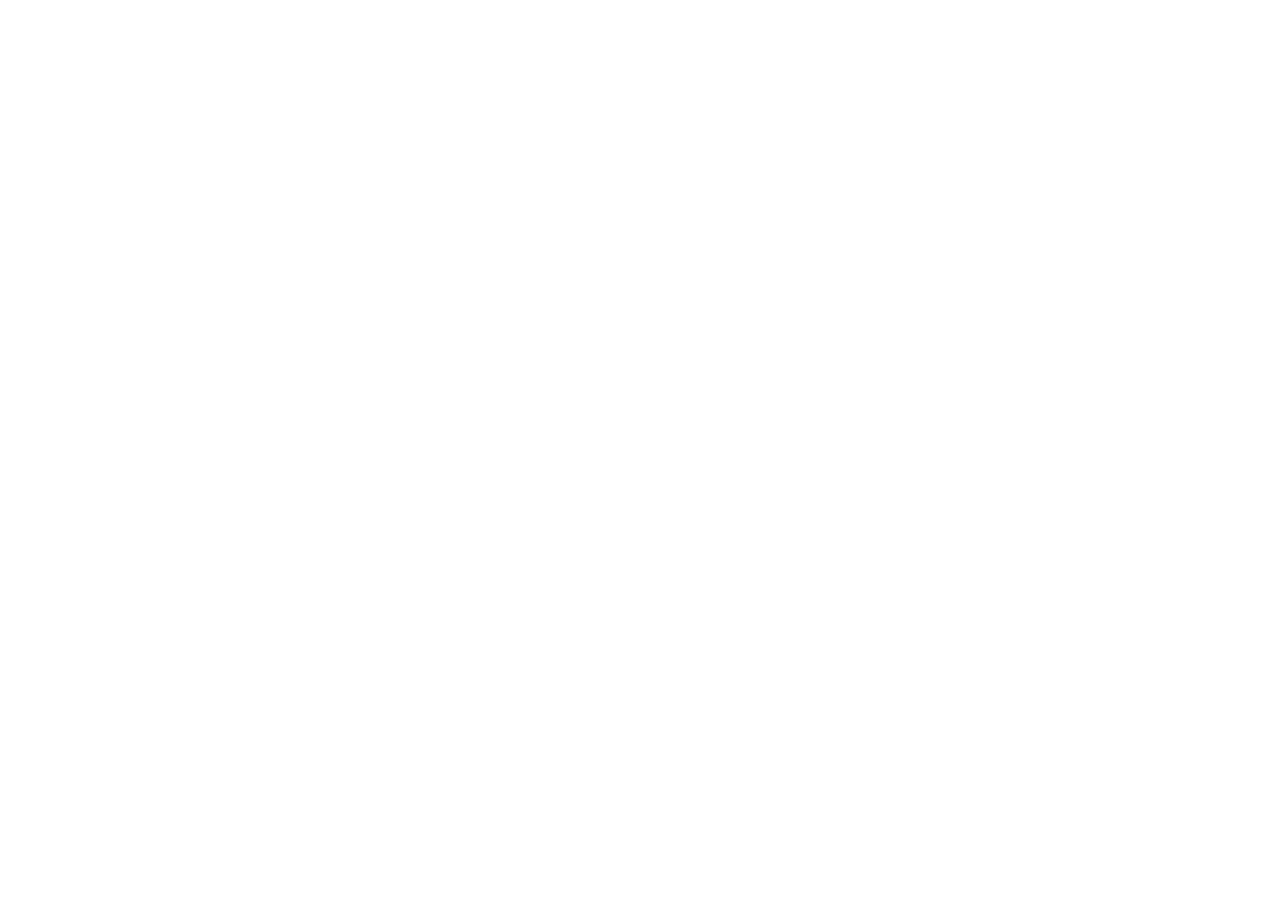
==== contact.html @ fef31cea "initial site files" ====
<!DOCTYPE html>
<html lang="en">
  <head>
    <meta charset="UTF-8" />
    <meta name="viewport" content="width=device-width, initial-scale=1.0" />
    <meta http-equiv="X-UA-Compatible" content="ie=edge" />
    <meta name="viewport" content="width=device-width, initial-scale=1.0" />
    <title>Contact</title>
  </head>
  <body></body>
</html>
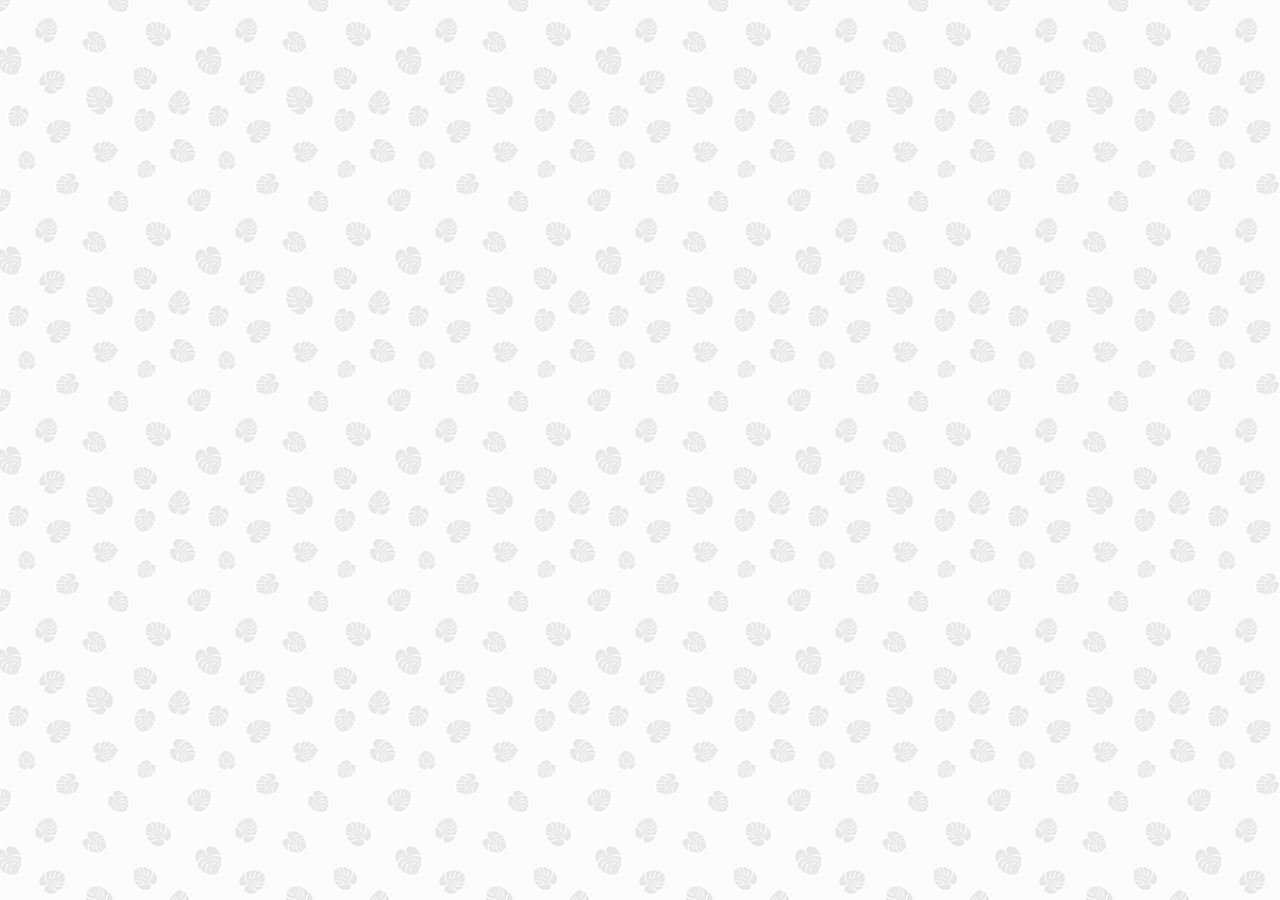
==== commit 4435645a: "index and portfolio done, now doing contact form" ====
--- a/contact.html
+++ b/contact.html
@@ -4,7 +4,13 @@
     <meta charset="UTF-8" />
     <meta name="viewport" content="width=device-width, initial-scale=1.0" />
     <meta http-equiv="X-UA-Compatible" content="ie=edge" />
-    <meta name="viewport" content="width=device-width, initial-scale=1.0" />
+    <link
+      rel="stylesheet"
+      href="https://stackpath.bootstrapcdn.com/bootstrap/4.3.1/css/bootstrap.min.css"
+      integrity="sha384-ggOyR0iXCbMQv3Xipma34MD+dH/1fQ784/j6cY/iJTQUOhcWr7x9JvoRxT2MZw1T"
+      crossorigin="anonymous"
+    />
+    <link rel="stylesheet" type="text/css" href="style.css" />
     <title>Contact</title>
   </head>
   <body></body>
--- a/style.css
+++ b/style.css
@@ -0,0 +1,75 @@
+html {
+  margin: 0;
+  padding: 0;
+  height: 100%;
+}
+
+body {
+  margin: 0;
+  padding: 0;
+  background: url("/background.jpg");
+  min-height: 100%;
+  min-height: 100vh;
+}
+
+#header {
+  width: 100%;
+  background: white;
+}
+
+.jumbotron {
+  background: white;
+  border: gray 1px solid;
+}
+
+#header h5 {
+  background: #4aaaa5;
+  padding: 10px;
+  margin: 0;
+  height: 50;
+}
+.navbar-name {
+  color: white;
+  padding: 15px;
+  background: #4aaaa5;
+}
+
+.nav {
+  color: white;
+}
+
+.container-fluid {
+  background: gray;
+  margin-bottom: 0;
+  padding: 20px;
+  border-top: 8px solid #4aaaa5;
+}
+
+footer {
+  bottom: 0;
+  padding: 0;
+  position: relative;
+  width: 100%;
+}
+
+header::after {
+  content: "";
+  display: table;
+  clear: both;
+}
+
+.images {
+  border: solid 2px gray;
+  height: auto;
+  width: 300px;
+  padding: 0;
+  margin: 30px;
+  position: relative;
+}
+
+.desc {
+  background: #4aaaa5;
+  position: absolute;
+  height: auto;
+  bottom: 15px;
+}
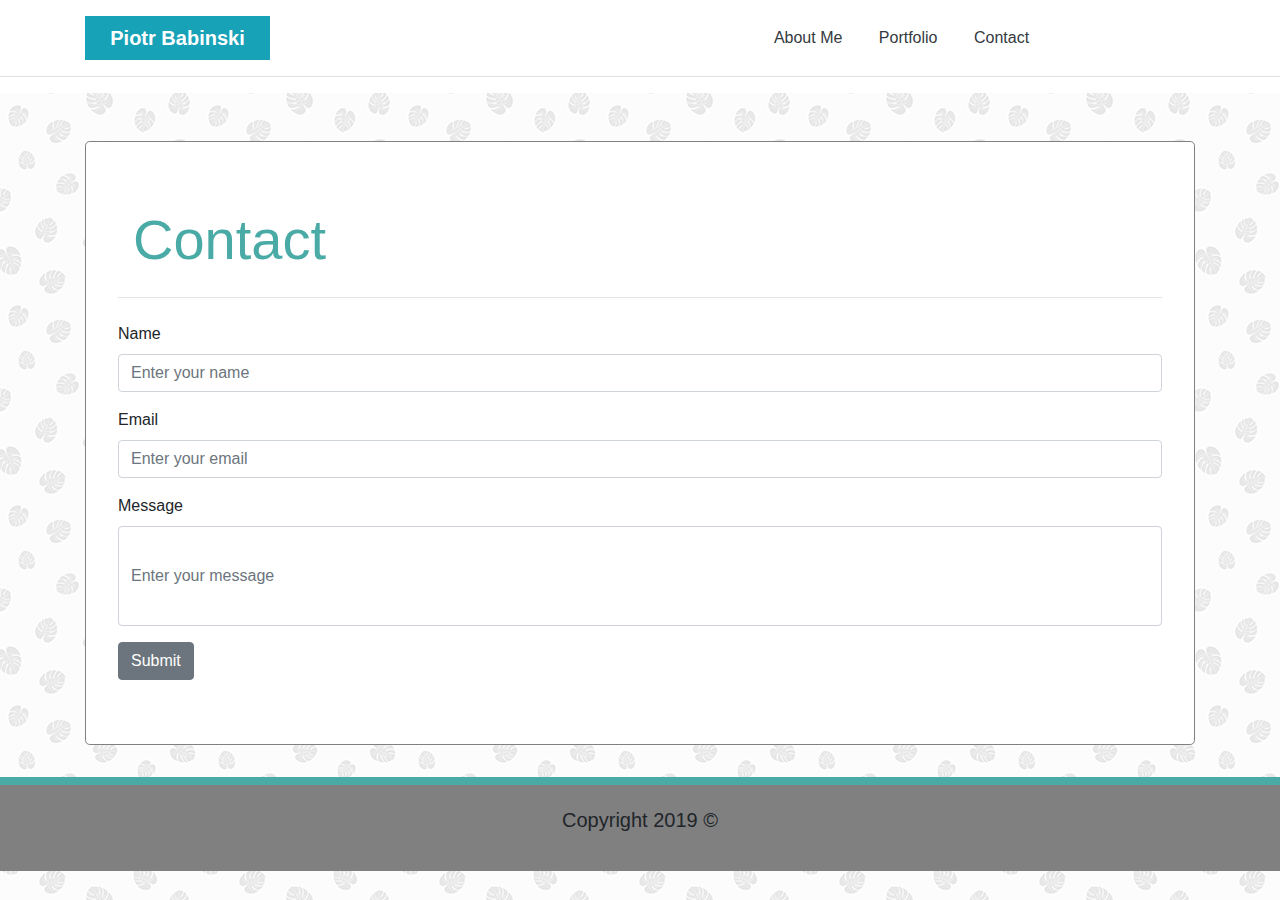
==== commit d2e24789: "final results" ====
--- a/contact.html
+++ b/contact.html
@@ -13,5 +13,66 @@
     <link rel="stylesheet" type="text/css" href="style.css" />
     <title>Contact</title>
   </head>
-  <body></body>
+  <body>
+      <header id="header">
+          <div
+            class="navbar d-flex flex-column flex-md-row align-items-center p-3 px-md-4 mb-3 border-bottom box-shadow"
+          >
+          <div class="container">
+            <h5 class="navbar-name col-xl-2 col-lg-3 col-md-3 col-sm-4 text-center my-0 mr-md-auto font-weight-bold bg-info">
+              Piotr Babinski
+            </h5>
+            <nav class="navbar-item col-xl-6 col-lg-6 col-md-6 col-sm-8 text-center my-2 my-md-0 mr-md-3">
+              <a class="navbar-link p-3 text-dark" href="index.html"
+                >About Me</a
+              >
+              <a class="navbar-link p-3 text-dark" href="portfolio.html"
+                >Portfolio</a
+              >
+              <a class="navbar-link p-3 text-dark" href="contact.html"
+                >Contact</a
+              >
+            </nav>
+          </div>
+          </div>
+        </div>
+    </header>
+
+    <div id="intro">
+      <div class="container">
+        <div class="jumbotron mt-5">
+            <h1 class="display-4 col-sm-12 text-left">Contact</h1>
+            <hr class="my-4" />
+            <form>
+                <div class="form-group">
+                  <label for="exampleInputEmail1">Name</label>
+                  <input type="email" class="form-control" id="exampleInputEmail1" aria-describedby="emailHelp" placeholder="Enter your name">
+                  <small id="emailHelp" class="form-text text-muted"></small>
+                </div>
+                <div class="form-group">
+                    <label for="exampleInputEmail2">Email</label>
+                    <input type="email" class="form-control" id="exampleInputEmail2" aria-describedby="emailHelp" placeholder="Enter your email">
+                    <small id="emailHelp" class="form-text text-muted"></small>
+                  </div>
+                  <div class="form-group">
+                      <label for="exampleInputEmail3">Message</label>
+                      <input type="email" class="form-control input-lg" id="exampleInputEmail3" aria-describedby="emailHelp" placeholder="Enter your message">
+                      <small id="emailHelp" class="form-text text-muted"></small>
+                    </div>
+               
+                <button type="submit" class="btn btn-secondary">Submit</button>
+              </form>
+              </div>
+              </div>
+    
+    <footer id="footer fixed-bottom">
+        <div class="container-fluid">
+          <div class="container">
+      <p class="lead text-center">
+        Copyright 2019 &copy 
+      </p>
+      </div>
+      </div> 
+      </footer>
+  </body>
 </html>
--- a/style.css
+++ b/style.css
@@ -20,6 +20,14 @@
 .jumbotron {
   background: white;
   border: gray 1px solid;
+}
+
+.jumbotron > h1 {
+  color: #4aaaa5;
+}
+
+#exampleInputEmail3 {
+  height: 100px;
 }
 
 #header h5 {
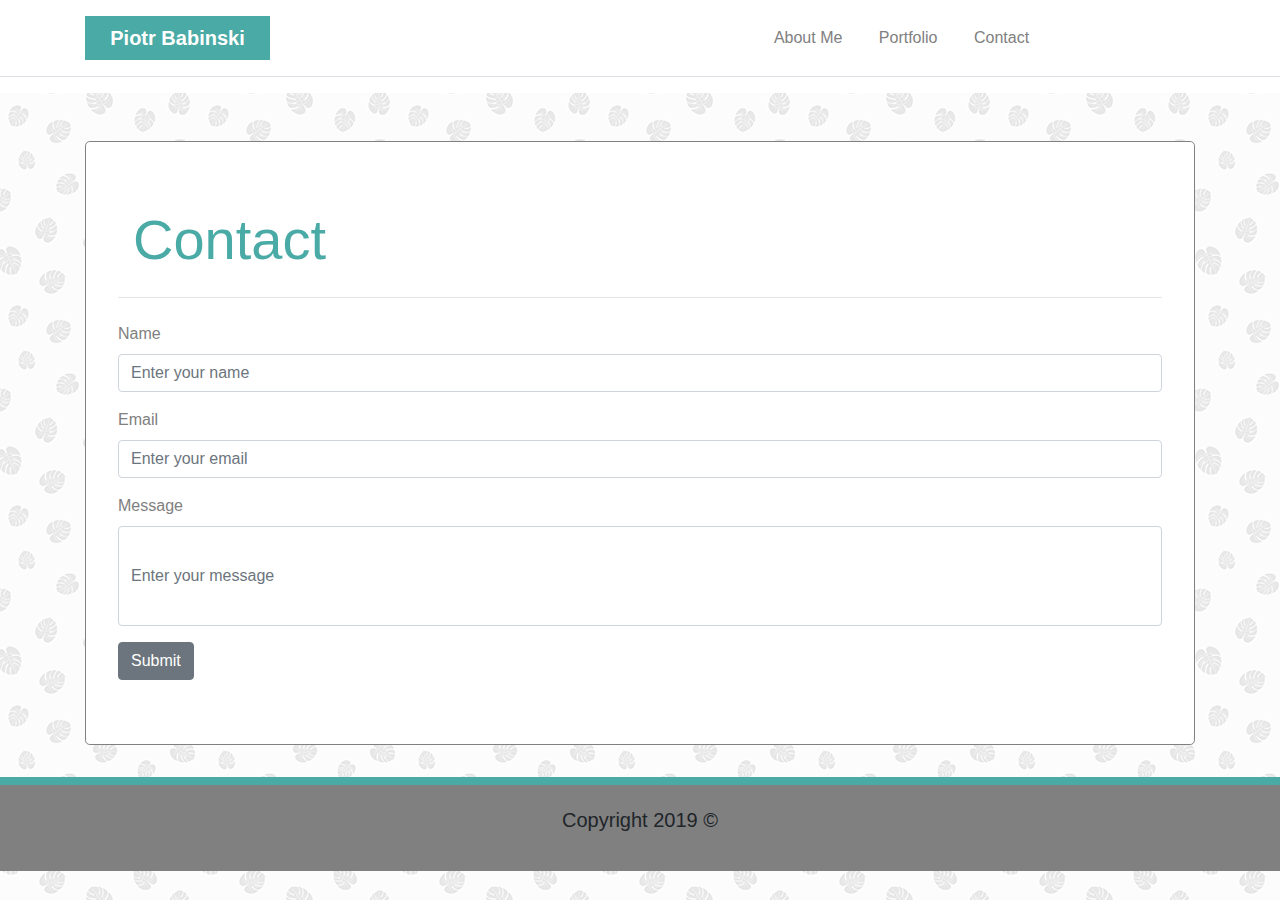
==== commit b6ca896c: "some new changes" ====
--- a/contact.html
+++ b/contact.html
@@ -19,17 +19,17 @@
             class="navbar d-flex flex-column flex-md-row align-items-center p-3 px-md-4 mb-3 border-bottom box-shadow"
           >
           <div class="container">
-            <h5 class="navbar-name col-xl-2 col-lg-3 col-md-3 col-sm-4 text-center my-0 mr-md-auto font-weight-bold bg-info">
+            <h5 class="navbar-name col-xl-2 col-lg-3 col-md-3 col-sm-4 text-center my-0 mr-md-auto font-weight-bold">
               Piotr Babinski
             </h5>
             <nav class="navbar-item col-xl-6 col-lg-6 col-md-6 col-sm-8 text-center my-2 my-md-0 mr-md-3">
-              <a class="navbar-link p-3 text-dark" href="index.html"
+              <a class="navbar-link p-3" href="index.html"
                 >About Me</a
               >
-              <a class="navbar-link p-3 text-dark" href="portfolio.html"
+              <a class="navbar-link p-3" href="portfolio.html"
                 >Portfolio</a
               >
-              <a class="navbar-link p-3 text-dark" href="contact.html"
+              <a class="navbar-link p-3" href="contact.html"
                 >Contact</a
               >
             </nav>
--- a/style.css
+++ b/style.css
@@ -7,7 +7,7 @@
 body {
   margin: 0;
   padding: 0;
-  background: url("/background.jpg");
+  background: url("background.jpg");
   min-height: 100%;
   min-height: 100vh;
 }
@@ -20,6 +20,7 @@
 .jumbotron {
   background: white;
   border: gray 1px solid;
+  color: gray;
 }
 
 .jumbotron > h1 {
@@ -39,7 +40,6 @@
 .navbar-name {
   color: white;
   padding: 15px;
-  background: #4aaaa5;
 }
 
 .nav {
@@ -52,7 +52,9 @@
   padding: 20px;
   border-top: 8px solid #4aaaa5;
 }
-
+.navbar-link {
+  color: gray;
+}
 footer {
   bottom: 0;
   padding: 0;
